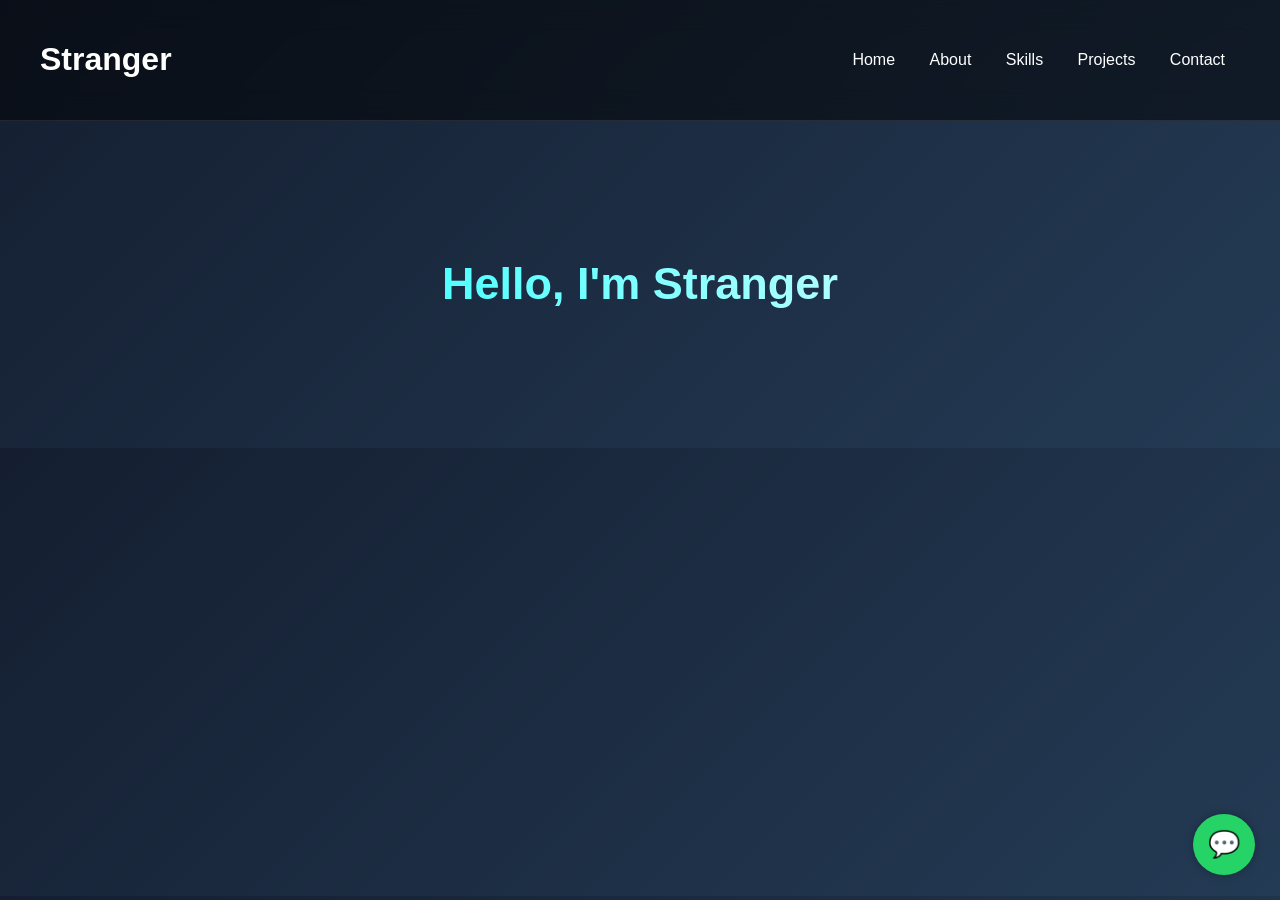
==== index.html @ 96ee2ec2 "Add files via upload" ====
<!DOCTYPE html>
<html lang="en">
<head>
<meta charset="UTF-8">
<meta name="viewport" content="width=device-width, initial-scale=1.0">
<title>Dynamic Portfolio</title>
<link rel="stylesheet" href="style.css">
</head>

<body>
   <a href="https://wa.me/919172201238" target="_blank" class="whatsapp-float">
    💬
</a>

<div id="header"></div>
<div id="hero"></div>

<script src="script.js"></script>
</body>
</html>
---- style.css ----
/* ===============================
   1. VARIABLES (Easy Customization)
=================================*/
:root {
    --primary: cyan;
    --bg-dark: #141e30;
    --bg-light: #243b55;
    --text: white;
    --card-bg: rgba(255,255,255,0.08);
}

/* ===============================
   2. RESET
=================================*/
body {
    margin: 0;
    font-family: 'Poppins', Arial, sans-serif;
    background: linear-gradient(135deg, var(--bg-dark), var(--bg-light));
    color: var(--text);
    scroll-behavior: smooth;
}

/* ===============================
   3. HEADER (Glass UI 🔥)
=================================*/
header {
    display: flex;
    justify-content: space-between;
    align-items: center;
    padding: 20px 40px;
    background: rgba(0,0,0,0.5);
    backdrop-filter: blur(15px);
    position: sticky;
    top: 0;
    z-index: 100;
    border-bottom: 1px solid rgba(255,255,255,0.1);
}

/* ===============================
   4. NAVBAR
=================================*/
nav a {
    margin: 0 15px;
    color: var(--text);
    text-decoration: none;
    position: relative;
    transition: 0.3s;
}

nav a::after {
    content: "";
    position: absolute;
    width: 0%;
    height: 2px;
    background: var(--primary);
    left: 0;
    bottom: -5px;
    transition: 0.3s;
}

nav a:hover::after {
    width: 100%;
}

/* ===============================
   5. HERO (Modern Text 🔥)
=================================*/
.hero {
    text-align: center;
    padding: 100px;
}

.hero h2 {
    font-size: 45px;
    background: linear-gradient(90deg, cyan, white);
    -webkit-background-clip: text;
    -webkit-text-fill-color: transparent;
    animation: fadeIn 2s ease-in-out;
}

.hero p {
    font-size: 22px;
    color: var(--primary);
}

/* ===============================
   6. BUTTON (Glow Effect)
=================================*/
.btn {
    padding: 10px 20px;
    background: linear-gradient(45deg, cyan, blue);
    color: white;
    border-radius: 30px;
    text-decoration: none;
    transition: 0.3s;
}

.btn:hover {
    box-shadow: 0 0 15px var(--primary);
    transform: scale(1.05);
}

/* ===============================
   7. SECTIONS
=================================*/
section {
    padding: 60px;
}

/* ===============================
   8. PROJECT CARD (Glass + Hover)
=================================*/
.project-card {
    background: var(--card-bg);
    padding: 20px;
    margin: 15px;
    border-radius: 20px;
    transition: 0.4s;
    backdrop-filter: blur(10px);
    border: 1px solid rgba(255,255,255,0.1);
}

.project-card:hover {
    transform: translateY(-10px) scale(1.03);
    box-shadow: 0 0 20px var(--primary);
}

/* ===============================
   9. SKILL BAR (Animated)
=================================*/
.bar {
    background: #444;
    height: 10px;
    border-radius: 10px;
}

.progress {
    height: 10px;
    background: linear-gradient(90deg, cyan, blue);
    border-radius: 10px;
    animation: loadBar 2s ease forwards;
}

@keyframes loadBar {
    from { width: 0; }
}

/* ===============================
   10. FORM
=================================*/
input, textarea {
    width: 100%;
    padding: 12px;
    margin: 10px 0;
    border-radius: 10px;
    border: none;
    outline: none;
}

/* ===============================
   11. ANIMATIONS
=================================*/
@keyframes fadeIn {
    from { opacity: 0; }
    to { opacity: 1; }
}

/* ===============================
   12. WHATSAPP FLOAT BUTTON 🔥
=================================*/
.whatsapp-float {
    position: fixed;
    bottom: 25px;
    right: 25px;
    background: #25D366;
    color: white;
    font-size: 26px;
    padding: 15px;
    border-radius: 50%;
    text-align: center;
    box-shadow: 0 0 10px rgba(0,0,0,0.3);
    text-decoration: none;
    z-index: 1000;
    animation: pulse 2s infinite;
}

.whatsapp-float:hover {
    transform: scale(1.1);
}

@keyframes pulse {
    0% { box-shadow: 0 0 0 0 rgba(37,211,102,0.7); }
    70% { box-shadow: 0 0 0 15px rgba(37,211,102,0); }
    100% { box-shadow: 0 0 0 0 rgba(37,211,102,0); }
}

/* ===============================
   13. RESPONSIVE (Mobile)
=================================*/
@media (max-width: 768px) {

    header {
        flex-direction: column;
        text-align: center;
    }

    nav {
        margin-top: 10px;
    }

    .hero {
        padding: 50px;
    }

    .hero h2 {
        font-size: 28px;
    }

    section {
        padding: 30px;
    }
}

/* ===============================
   MOBILE PERFECT RESPONSIVE 🔥
=================================*/

/* Small devices (phones) */
@media (max-width: 768px) {

    /* HEADER */
    header {
        flex-direction: column;
        padding: 15px;
    }

    nav {
        display: flex;
        flex-wrap: wrap;
        justify-content: center;
        gap: 10px;
    }

    nav a {
        margin: 5px;
        font-size: 14px;
    }

    /* HERO */
    .hero {
        padding: 40px 20px;
    }

    .hero h2 {
        font-size: 26px;
    }

    .hero p {
        font-size: 16px;
    }

    /* SECTIONS */
    section {
        padding: 25px 15px;
    }

    /* PROJECTS GRID */
    .project-card {
        margin: 10px 0;
    }

    /* SKILLS */
    .skill {
        margin-bottom: 15px;
    }

    /* FORM */
    input, textarea {
        font-size: 14px;
        padding: 10px;
    }

    .btn {
        width: 100%;
        text-align: center;
    }

    /* WHATSAPP BUTTON */
    .whatsapp-float {
        bottom: 15px;
        right: 15px;
        font-size: 20px;
        padding: 12px;
    }
}

/* Extra small devices (very small phones) */
@media (max-width: 480px) {

    .hero h2 {
        font-size: 22px;
    }

    .hero p {
        font-size: 14px;
    }

    nav a {
        font-size: 12px;
    }
}
/* ===============================
   ABOUT CARD UI 🔥
=================================*/

.about-section {
    display: flex;
    justify-content: center;
    align-items: center;
}

.about-card {
    max-width: 800px;
    background: rgba(255,255,255,0.08);
    padding: 30px;
    border-radius: 20px;
    backdrop-filter: blur(15px);
    border: 1px solid rgba(255,255,255,0.1);
    transition: 0.4s;
}

.about-card:hover {
    transform: scale(1.02);
    box-shadow: 0 0 20px cyan;
}

.about-text h2 {
    margin-bottom: 15px;
    color: cyan;
}

.about-text p {
    line-height: 1.6;
    margin-bottom: 10px;
}
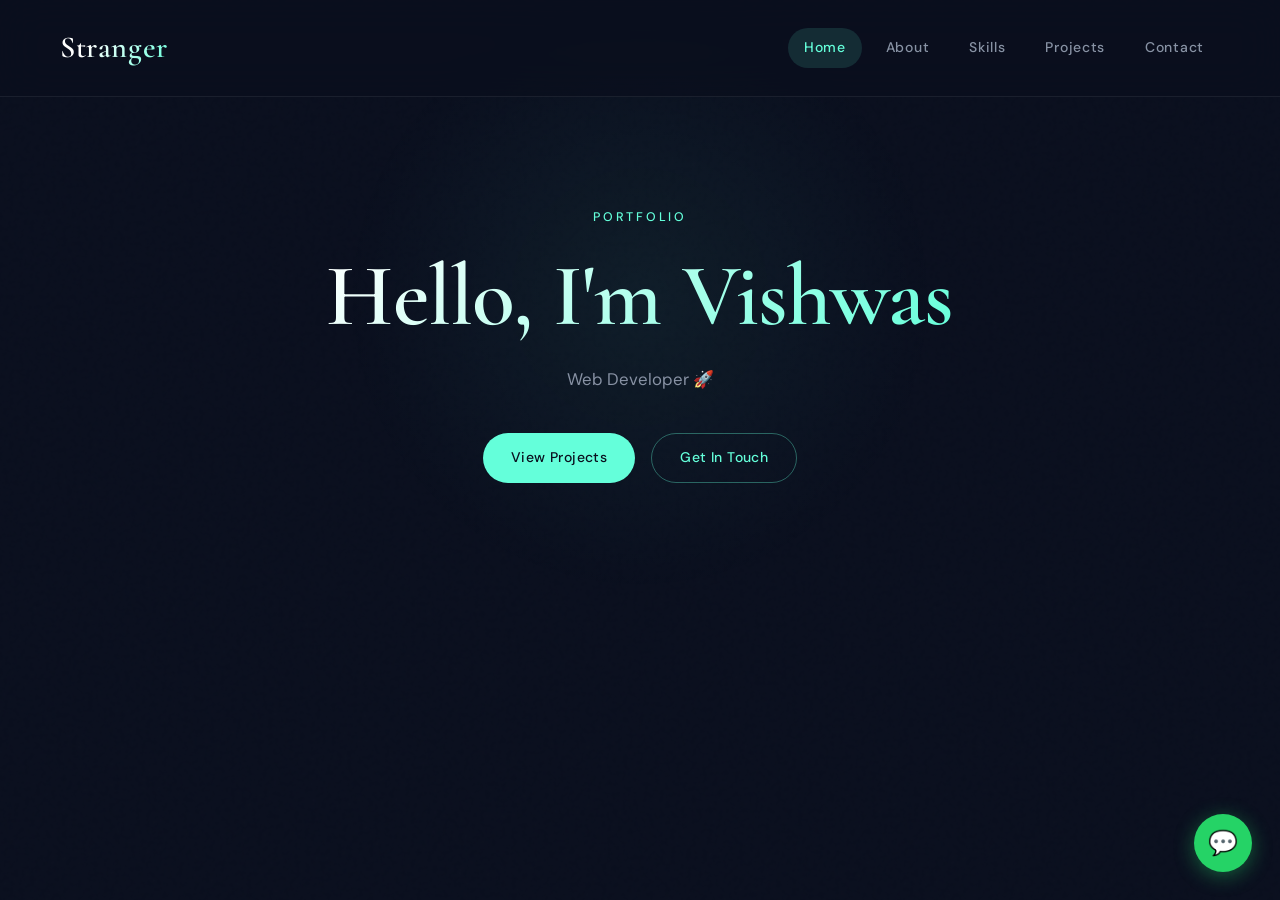
==== commit f792e533: "Update portfolio title and maintain structure" ====
--- a/index.html
+++ b/index.html
@@ -1,20 +1,23 @@
 <!DOCTYPE html>
 <html lang="en">
 <head>
-<meta charset="UTF-8">
-<meta name="viewport" content="width=device-width, initial-scale=1.0">
-<title>Dynamic Portfolio</title>
-<link rel="stylesheet" href="style.css">
+    <meta charset="UTF-8">
+    <meta name="viewport" content="width=device-width, initial-scale=1.0">
+    <title>Vishwas Saroj — Portfolio</title>
+    <link rel="preconnect" href="https://fonts.googleapis.com">
+    <link rel="preconnect" href="https://fonts.gstatic.com" crossorigin>
+    <link rel="stylesheet" href="style.css">
 </head>
+<body>
 
-<body>
-   <a href="https://wa.me/919172201238" target="_blank" class="whatsapp-float">
-    💬
-</a>
+    <!-- WhatsApp Float (unchanged) -->
+    <a href="https://wa.me/919172201238" target="_blank" class="whatsapp-float" aria-label="Chat on WhatsApp">
+        💬
+    </a>
 
-<div id="header"></div>
-<div id="hero"></div>
+    <div id="header"></div>
+    <div id="hero"></div>
 
-<script src="script.js"></script>
+    <script src="script.js"></script>
 </body>
 </html>
--- a/style.css
+++ b/style.css
@@ -1,345 +1,691 @@
 /* ===============================
-   1. VARIABLES (Easy Customization)
-=================================*/
+   GOOGLE FONTS IMPORT
+================================*/
+@import url('https://fonts.googleapis.com/css2?family=Cormorant+Garamond:wght@300;400;600;700&family=DM+Sans:wght@300;400;500;600&display=swap');
+
+/* ===============================
+   1. VARIABLES
+================================*/
 :root {
-    --primary: cyan;
-    --bg-dark: #141e30;
-    --bg-light: #243b55;
-    --text: white;
-    --card-bg: rgba(255,255,255,0.08);
-}
-
-/* ===============================
-   2. RESET
-=================================*/
+    --primary: #64ffda;
+    --primary-dim: rgba(100, 255, 218, 0.12);
+    --accent: #7f5af0;
+    --bg: #0a0f1e;
+    --bg-2: #0f172a;
+    --surface: rgba(255, 255, 255, 0.04);
+    --surface-hover: rgba(255, 255, 255, 0.08);
+    --border: rgba(255, 255, 255, 0.07);
+    --text: #e2e8f0;
+    --text-muted: #8892a4;
+    --display-font: 'Cormorant Garamond', serif;
+    --body-font: 'DM Sans', sans-serif;
+    --transition: all 0.35s cubic-bezier(0.4, 0, 0.2, 1);
+    --radius: 16px;
+    --radius-sm: 10px;
+    --shadow: 0 20px 60px rgba(0, 0, 0, 0.5);
+}
+
+/* ===============================
+   2. RESET & BASE
+================================*/
+*, *::before, *::after {
+    box-sizing: border-box;
+    margin: 0;
+    padding: 0;
+}
+
+html {
+    scroll-behavior: smooth;
+}
+
 body {
-    margin: 0;
-    font-family: 'Poppins', Arial, sans-serif;
-    background: linear-gradient(135deg, var(--bg-dark), var(--bg-light));
+    font-family: var(--body-font);
+    background-color: var(--bg);
     color: var(--text);
-    scroll-behavior: smooth;
-}
-
-/* ===============================
-   3. HEADER (Glass UI 🔥)
-=================================*/
+    line-height: 1.7;
+    min-height: 100vh;
+    overflow-x: hidden;
+}
+
+/* Subtle noise overlay for texture */
+body::before {
+    content: '';
+    position: fixed;
+    inset: 0;
+    background-image: url("data:image/svg+xml,%3Csvg viewBox='0 0 200 200' xmlns='http://www.w3.org/2000/svg'%3E%3Cfilter id='n'%3E%3CfeTurbulence type='fractalNoise' baseFrequency='0.85' numOctaves='4' stitchTiles='stitch'/%3E%3C/filter%3E%3Crect width='100%25' height='100%25' filter='url(%23n)' opacity='0.04'/%3E%3C/svg%3E");
+    pointer-events: none;
+    z-index: 0;
+    opacity: 0.4;
+}
+
+/* ===============================
+   3. HEADER / NAVBAR
+================================*/
 header {
     display: flex;
     justify-content: space-between;
     align-items: center;
-    padding: 20px 40px;
-    background: rgba(0,0,0,0.5);
-    backdrop-filter: blur(15px);
+    padding: 22px 60px;
+    background: rgba(10, 15, 30, 0.82);
+    backdrop-filter: blur(20px);
+    -webkit-backdrop-filter: blur(20px);
     position: sticky;
     top: 0;
     z-index: 100;
-    border-bottom: 1px solid rgba(255,255,255,0.1);
-}
-
-/* ===============================
-   4. NAVBAR
-=================================*/
-nav a {
-    margin: 0 15px;
-    color: var(--text);
-    text-decoration: none;
-    position: relative;
-    transition: 0.3s;
-}
-
-nav a::after {
-    content: "";
-    position: absolute;
-    width: 0%;
-    height: 2px;
-    background: var(--primary);
-    left: 0;
-    bottom: -5px;
-    transition: 0.3s;
-}
-
-nav a:hover::after {
-    width: 100%;
-}
-
-/* ===============================
-   5. HERO (Modern Text 🔥)
-=================================*/
-.hero {
-    text-align: center;
-    padding: 100px;
-}
-
-.hero h2 {
-    font-size: 45px;
-    background: linear-gradient(90deg, cyan, white);
+    border-bottom: 1px solid var(--border);
+}
+
+header h1 {
+    font-family: var(--display-font);
+    font-size: 1.9rem;
+    font-weight: 600;
+    letter-spacing: 0.02em;
+    background: linear-gradient(120deg, #ffffff 30%, var(--primary));
     -webkit-background-clip: text;
     -webkit-text-fill-color: transparent;
-    animation: fadeIn 2s ease-in-out;
-}
-
-.hero p {
-    font-size: 22px;
-    color: var(--primary);
-}
-
-/* ===============================
-   6. BUTTON (Glow Effect)
-=================================*/
+    background-clip: text;
+}
+
+/* ===============================
+   4. NAVIGATION
+================================*/
+nav {
+    display: flex;
+    align-items: center;
+    gap: 8px;
+}
+
+nav a {
+    color: var(--text-muted);
+    text-decoration: none;
+    font-size: 0.875rem;
+    font-weight: 500;
+    letter-spacing: 0.05em;
+    padding: 8px 16px;
+    border-radius: 30px;
+    transition: var(--transition);
+    position: relative;
+}
+
+nav a:hover {
+    color: var(--primary);
+    background: var(--primary-dim);
+}
+
+nav a.active {
+    color: var(--primary);
+    background: var(--primary-dim);
+}
+
+/* ===============================
+   5. HERO SECTION
+================================*/
+.hero {
+    display: flex;
+    flex-direction: column;
+    align-items: center;
+    justify-content: center;
+    text-align: center;
+    padding: 110px 40px 90px;
+    position: relative;
+}
+
+.hero::before {
+    content: '';
+    position: absolute;
+    top: -100px;
+    left: 50%;
+    transform: translateX(-50%);
+    width: 600px;
+    height: 600px;
+    background: radial-gradient(ellipse, rgba(100, 255, 218, 0.06) 0%, transparent 70%);
+    pointer-events: none;
+}
+
+.hero-label {
+    font-size: 0.78rem;
+    letter-spacing: 0.22em;
+    text-transform: uppercase;
+    color: var(--primary);
+    font-weight: 500;
+    margin-bottom: 20px;
+    opacity: 0;
+    animation: slideUp 0.6s ease forwards 0.2s;
+}
+
+.hero h2 {
+    font-family: var(--display-font);
+    font-size: clamp(2.8rem, 7vw, 5.5rem);
+    font-weight: 600;
+    line-height: 1.1;
+    letter-spacing: -0.01em;
+    background: linear-gradient(135deg, #ffffff 0%, var(--primary) 100%);
+    -webkit-background-clip: text;
+    -webkit-text-fill-color: transparent;
+    background-clip: text;
+    opacity: 0;
+    animation: slideUp 0.7s ease forwards 0.35s;
+    margin-bottom: 20px;
+}
+
+#role {
+    font-size: 1.05rem;
+    color: var(--text-muted);
+    font-weight: 400;
+    min-height: 1.7em;
+    opacity: 0;
+    animation: slideUp 0.7s ease forwards 0.5s;
+}
+
+.hero-cta {
+    margin-top: 40px;
+    display: flex;
+    gap: 16px;
+    flex-wrap: wrap;
+    justify-content: center;
+    opacity: 0;
+    animation: slideUp 0.7s ease forwards 0.65s;
+}
+
+/* ===============================
+   6. BUTTONS
+================================*/
 .btn {
-    padding: 10px 20px;
-    background: linear-gradient(45deg, cyan, blue);
-    color: white;
-    border-radius: 30px;
+    display: inline-flex;
+    align-items: center;
+    gap: 8px;
+    padding: 12px 28px;
+    border-radius: 50px;
+    font-family: var(--body-font);
+    font-size: 0.875rem;
+    font-weight: 500;
+    cursor: pointer;
+    transition: var(--transition);
     text-decoration: none;
-    transition: 0.3s;
-}
-
-.btn:hover {
-    box-shadow: 0 0 15px var(--primary);
-    transform: scale(1.05);
-}
-
-/* ===============================
-   7. SECTIONS
-=================================*/
+    border: none;
+    letter-spacing: 0.03em;
+}
+
+.btn-primary {
+    background: var(--primary);
+    color: #0a0f1e;
+}
+
+.btn-primary:hover {
+    transform: translateY(-2px);
+    box-shadow: 0 8px 30px rgba(100, 255, 218, 0.3);
+}
+
+.btn-outline {
+    background: transparent;
+    color: var(--primary);
+    border: 1px solid rgba(100, 255, 218, 0.35);
+}
+
+.btn-outline:hover {
+    background: var(--primary-dim);
+    transform: translateY(-2px);
+}
+
+/* ===============================
+   7. SECTION STYLES
+================================*/
 section {
-    padding: 60px;
-}
-
-/* ===============================
-   8. PROJECT CARD (Glass + Hover)
-=================================*/
+    padding: 80px 60px;
+    max-width: 1100px;
+    margin: 0 auto;
+}
+
+.section-label {
+    font-size: 0.75rem;
+    letter-spacing: 0.2em;
+    text-transform: uppercase;
+    color: var(--primary);
+    font-weight: 500;
+    margin-bottom: 12px;
+    display: block;
+}
+
+section h2 {
+    font-family: var(--display-font);
+    font-size: clamp(2rem, 4vw, 3rem);
+    font-weight: 600;
+    color: #fff;
+    margin-bottom: 50px;
+    line-height: 1.2;
+}
+
+/* ===============================
+   8. ABOUT SECTION
+================================*/
+.about-grid {
+    display: grid;
+    grid-template-columns: 1fr 1fr;
+    gap: 40px;
+    align-items: start;
+}
+
+.about-text p {
+    color: var(--text-muted);
+    margin-bottom: 18px;
+    font-size: 1rem;
+    line-height: 1.8;
+}
+
+.about-text p strong {
+    color: var(--text);
+    font-weight: 500;
+}
+
+.about-stats {
+    display: grid;
+    grid-template-columns: 1fr 1fr;
+    gap: 20px;
+}
+
+.stat-card {
+    background: var(--surface);
+    border: 1px solid var(--border);
+    border-radius: var(--radius);
+    padding: 24px;
+    text-align: center;
+    transition: var(--transition);
+}
+
+.stat-card:hover {
+    background: var(--surface-hover);
+    border-color: rgba(100, 255, 218, 0.2);
+    transform: translateY(-4px);
+}
+
+.stat-number {
+    font-family: var(--display-font);
+    font-size: 2.4rem;
+    font-weight: 700;
+    color: var(--primary);
+    line-height: 1;
+}
+
+.stat-label {
+    font-size: 0.8rem;
+    color: var(--text-muted);
+    margin-top: 6px;
+    letter-spacing: 0.05em;
+}
+
+/* ===============================
+   9. SKILLS SECTION
+================================*/
+.skills-grid {
+    display: grid;
+    grid-template-columns: repeat(auto-fill, minmax(260px, 1fr));
+    gap: 24px;
+}
+
+.skill-item {
+    background: var(--surface);
+    border: 1px solid var(--border);
+    border-radius: var(--radius);
+    padding: 24px;
+    transition: var(--transition);
+}
+
+.skill-item:hover {
+    background: var(--surface-hover);
+    border-color: rgba(100, 255, 218, 0.2);
+    transform: translateY(-4px);
+}
+
+.skill-header {
+    display: flex;
+    justify-content: space-between;
+    align-items: center;
+    margin-bottom: 14px;
+}
+
+.skill-name {
+    font-size: 0.9rem;
+    font-weight: 500;
+    color: var(--text);
+}
+
+.skill-percent {
+    font-size: 0.8rem;
+    color: var(--primary);
+    font-weight: 600;
+}
+
+.bar {
+    background: rgba(255, 255, 255, 0.08);
+    height: 5px;
+    border-radius: 10px;
+    overflow: hidden;
+}
+
+.progress {
+    height: 100%;
+    background: linear-gradient(90deg, var(--primary), var(--accent));
+    border-radius: 10px;
+    animation: loadBar 1.4s cubic-bezier(0.4, 0, 0.2, 1) forwards;
+}
+
+@keyframes loadBar {
+    from { width: 0%; }
+}
+
+/* ===============================
+   10. PROJECTS SECTION
+================================*/
+.projects-grid {
+    display: grid;
+    grid-template-columns: repeat(auto-fill, minmax(280px, 1fr));
+    gap: 24px;
+}
+
 .project-card {
-    background: var(--card-bg);
-    padding: 20px;
-    margin: 15px;
+    background: var(--surface);
+    border: 1px solid var(--border);
+    border-radius: var(--radius);
+    padding: 32px 28px;
+    transition: var(--transition);
+    position: relative;
+    overflow: hidden;
+    cursor: default;
+}
+
+.project-card::before {
+    content: '';
+    position: absolute;
+    top: 0;
+    left: 0;
+    right: 0;
+    height: 2px;
+    background: linear-gradient(90deg, var(--primary), var(--accent));
+    opacity: 0;
+    transition: var(--transition);
+}
+
+.project-card:hover {
+    background: var(--surface-hover);
+    border-color: rgba(100, 255, 218, 0.2);
+    transform: translateY(-8px);
+    box-shadow: 0 20px 50px rgba(0, 0, 0, 0.4);
+}
+
+.project-card:hover::before {
+    opacity: 1;
+}
+
+.project-icon {
+    font-size: 1.8rem;
+    margin-bottom: 18px;
+    display: block;
+}
+
+.project-card h3 {
+    font-family: var(--display-font);
+    font-size: 1.35rem;
+    font-weight: 600;
+    color: #fff;
+    margin-bottom: 10px;
+}
+
+.project-card p {
+    font-size: 0.85rem;
+    color: var(--text-muted);
+    line-height: 1.6;
+}
+
+.project-tag {
+    display: inline-block;
+    background: var(--primary-dim);
+    color: var(--primary);
+    font-size: 0.7rem;
+    letter-spacing: 0.06em;
+    padding: 4px 10px;
     border-radius: 20px;
-    transition: 0.4s;
-    backdrop-filter: blur(10px);
-    border: 1px solid rgba(255,255,255,0.1);
-}
-
-.project-card:hover {
-    transform: translateY(-10px) scale(1.03);
-    box-shadow: 0 0 20px var(--primary);
-}
-
-/* ===============================
-   9. SKILL BAR (Animated)
-=================================*/
-.bar {
-    background: #444;
-    height: 10px;
-    border-radius: 10px;
-}
-
-.progress {
-    height: 10px;
-    background: linear-gradient(90deg, cyan, blue);
-    border-radius: 10px;
-    animation: loadBar 2s ease forwards;
-}
-
-@keyframes loadBar {
-    from { width: 0; }
-}
-
-/* ===============================
-   10. FORM
-=================================*/
+    margin-top: 16px;
+    font-weight: 500;
+}
+
+/* ===============================
+   11. CONTACT SECTION
+================================*/
+.contact-wrapper {
+    display: grid;
+    grid-template-columns: 1fr 1.4fr;
+    gap: 50px;
+    align-items: start;
+}
+
+.contact-info h3 {
+    font-family: var(--display-font);
+    font-size: 1.6rem;
+    font-weight: 600;
+    color: #fff;
+    margin-bottom: 16px;
+}
+
+.contact-info p {
+    color: var(--text-muted);
+    font-size: 0.9rem;
+    line-height: 1.75;
+    margin-bottom: 32px;
+}
+
+.contact-links {
+    display: flex;
+    flex-direction: column;
+    gap: 14px;
+}
+
+.contact-link {
+    display: flex;
+    align-items: center;
+    gap: 14px;
+    color: var(--text-muted);
+    font-size: 0.9rem;
+    transition: var(--transition);
+    text-decoration: none;
+}
+
+.contact-link:hover {
+    color: var(--primary);
+    transform: translateX(4px);
+}
+
+.contact-link-icon {
+    width: 38px;
+    height: 38px;
+    background: var(--surface);
+    border: 1px solid var(--border);
+    border-radius: var(--radius-sm);
+    display: flex;
+    align-items: center;
+    justify-content: center;
+    font-size: 1rem;
+    flex-shrink: 0;
+    transition: var(--transition);
+}
+
+.contact-link:hover .contact-link-icon {
+    background: var(--primary-dim);
+    border-color: rgba(100, 255, 218, 0.3);
+}
+
+/* ===============================
+   12. CONTACT FORM
+================================*/
+.contact-form {
+    display: flex;
+    flex-direction: column;
+    gap: 14px;
+}
+
+.form-group {
+    display: flex;
+    flex-direction: column;
+    gap: 6px;
+}
+
+.form-group label {
+    font-size: 0.78rem;
+    letter-spacing: 0.07em;
+    text-transform: uppercase;
+    color: var(--text-muted);
+    font-weight: 500;
+}
+
 input, textarea {
     width: 100%;
-    padding: 12px;
-    margin: 10px 0;
-    border-radius: 10px;
-    border: none;
+    padding: 13px 16px;
+    background: var(--surface);
+    border: 1px solid var(--border);
+    border-radius: var(--radius-sm);
+    color: var(--text);
+    font-family: var(--body-font);
+    font-size: 0.9rem;
     outline: none;
-}
-
-/* ===============================
-   11. ANIMATIONS
-=================================*/
-@keyframes fadeIn {
-    from { opacity: 0; }
-    to { opacity: 1; }
-}
-
-/* ===============================
-   12. WHATSAPP FLOAT BUTTON 🔥
-=================================*/
+    transition: var(--transition);
+}
+
+input:focus, textarea:focus {
+    border-color: rgba(100, 255, 218, 0.45);
+    background: var(--surface-hover);
+    box-shadow: 0 0 0 3px rgba(100, 255, 218, 0.06);
+}
+
+input::placeholder, textarea::placeholder {
+    color: rgba(136, 146, 164, 0.5);
+}
+
+textarea {
+    resize: vertical;
+    min-height: 130px;
+}
+
+/* ===============================
+   13. WHATSAPP FLOAT (UNCHANGED)
+================================*/
 .whatsapp-float {
     position: fixed;
-    bottom: 25px;
-    right: 25px;
+    bottom: 28px;
+    right: 28px;
     background: #25D366;
     color: white;
-    font-size: 26px;
-    padding: 15px;
+    font-size: 24px;
+    width: 58px;
+    height: 58px;
+    display: flex;
+    align-items: center;
+    justify-content: center;
     border-radius: 50%;
-    text-align: center;
-    box-shadow: 0 0 10px rgba(0,0,0,0.3);
+    box-shadow: 0 4px 20px rgba(37, 211, 102, 0.4);
     text-decoration: none;
     z-index: 1000;
     animation: pulse 2s infinite;
+    transition: transform 0.2s ease;
 }
 
 .whatsapp-float:hover {
-    transform: scale(1.1);
+    transform: scale(1.12);
 }
 
 @keyframes pulse {
-    0% { box-shadow: 0 0 0 0 rgba(37,211,102,0.7); }
-    70% { box-shadow: 0 0 0 15px rgba(37,211,102,0); }
-    100% { box-shadow: 0 0 0 0 rgba(37,211,102,0); }
-}
-
-/* ===============================
-   13. RESPONSIVE (Mobile)
-=================================*/
-@media (max-width: 768px) {
-
+    0%   { box-shadow: 0 0 0 0   rgba(37, 211, 102, 0.6); }
+    70%  { box-shadow: 0 0 0 16px rgba(37, 211, 102, 0); }
+    100% { box-shadow: 0 0 0 0   rgba(37, 211, 102, 0); }
+}
+
+/* ===============================
+   14. DIVIDER
+================================*/
+.divider {
+    width: 60px;
+    height: 2px;
+    background: linear-gradient(90deg, var(--primary), transparent);
+    margin-bottom: 40px;
+}
+
+/* ===============================
+   15. ANIMATIONS
+================================*/
+@keyframes slideUp {
+    from { opacity: 0; transform: translateY(24px); }
+    to   { opacity: 1; transform: translateY(0); }
+}
+
+@keyframes fadeIn {
+    from { opacity: 0; }
+    to   { opacity: 1; }
+}
+
+/* ===============================
+   16. RESPONSIVE — TABLET
+================================*/
+@media (max-width: 900px) {
+    header { padding: 18px 30px; }
+    section { padding: 60px 30px; }
+
+    .about-grid {
+        grid-template-columns: 1fr;
+    }
+
+    .contact-wrapper {
+        grid-template-columns: 1fr;
+        gap: 40px;
+    }
+}
+
+/* ===============================
+   17. RESPONSIVE — MOBILE
+================================*/
+@media (max-width: 680px) {
     header {
         flex-direction: column;
-        text-align: center;
-    }
+        gap: 14px;
+        padding: 16px 20px;
+    }
+
+    header h1 { font-size: 1.5rem; }
 
     nav {
-        margin-top: 10px;
-    }
-
-    .hero {
-        padding: 50px;
-    }
-
-    .hero h2 {
-        font-size: 28px;
-    }
-
-    section {
-        padding: 30px;
-    }
-}
-
-/* ===============================
-   MOBILE PERFECT RESPONSIVE 🔥
-=================================*/
-
-/* Small devices (phones) */
-@media (max-width: 768px) {
-
-    /* HEADER */
-    header {
-        flex-direction: column;
-        padding: 15px;
-    }
-
-    nav {
-        display: flex;
         flex-wrap: wrap;
         justify-content: center;
-        gap: 10px;
+        gap: 4px;
     }
 
     nav a {
-        margin: 5px;
-        font-size: 14px;
-    }
-
-    /* HERO */
-    .hero {
-        padding: 40px 20px;
-    }
-
-    .hero h2 {
-        font-size: 26px;
-    }
-
-    .hero p {
-        font-size: 16px;
-    }
-
-    /* SECTIONS */
-    section {
-        padding: 25px 15px;
-    }
-
-    /* PROJECTS GRID */
-    .project-card {
-        margin: 10px 0;
-    }
-
-    /* SKILLS */
-    .skill {
-        margin-bottom: 15px;
-    }
-
-    /* FORM */
-    input, textarea {
-        font-size: 14px;
-        padding: 10px;
-    }
-
-    .btn {
-        width: 100%;
-        text-align: center;
-    }
-
-    /* WHATSAPP BUTTON */
+        font-size: 0.78rem;
+        padding: 6px 12px;
+    }
+
+    .hero { padding: 70px 24px 60px; }
+
+    section { padding: 50px 22px; }
+
+    .about-stats {
+        grid-template-columns: 1fr 1fr;
+    }
+
+    .projects-grid {
+        grid-template-columns: 1fr;
+    }
+
+    .skills-grid {
+        grid-template-columns: 1fr;
+    }
+
     .whatsapp-float {
-        bottom: 15px;
-        right: 15px;
+        bottom: 18px;
+        right: 18px;
+        width: 50px;
+        height: 50px;
         font-size: 20px;
-        padding: 12px;
-    }
-}
-
-/* Extra small devices (very small phones) */
-@media (max-width: 480px) {
-
-    .hero h2 {
-        font-size: 22px;
-    }
-
-    .hero p {
-        font-size: 14px;
-    }
-
-    nav a {
-        font-size: 12px;
-    }
-}
-/* ===============================
-   ABOUT CARD UI 🔥
-=================================*/
-
-.about-section {
-    display: flex;
-    justify-content: center;
-    align-items: center;
-}
-
-.about-card {
-    max-width: 800px;
-    background: rgba(255,255,255,0.08);
-    padding: 30px;
-    border-radius: 20px;
-    backdrop-filter: blur(15px);
-    border: 1px solid rgba(255,255,255,0.1);
-    transition: 0.4s;
-}
-
-.about-card:hover {
-    transform: scale(1.02);
-    box-shadow: 0 0 20px cyan;
-}
-
-.about-text h2 {
-    margin-bottom: 15px;
-    color: cyan;
-}
-
-.about-text p {
-    line-height: 1.6;
-    margin-bottom: 10px;
-}
+    }
+}
+
+@media (max-width: 400px) {
+    .hero-cta { flex-direction: column; align-items: center; }
+    .about-stats { grid-template-columns: 1fr; }
+}
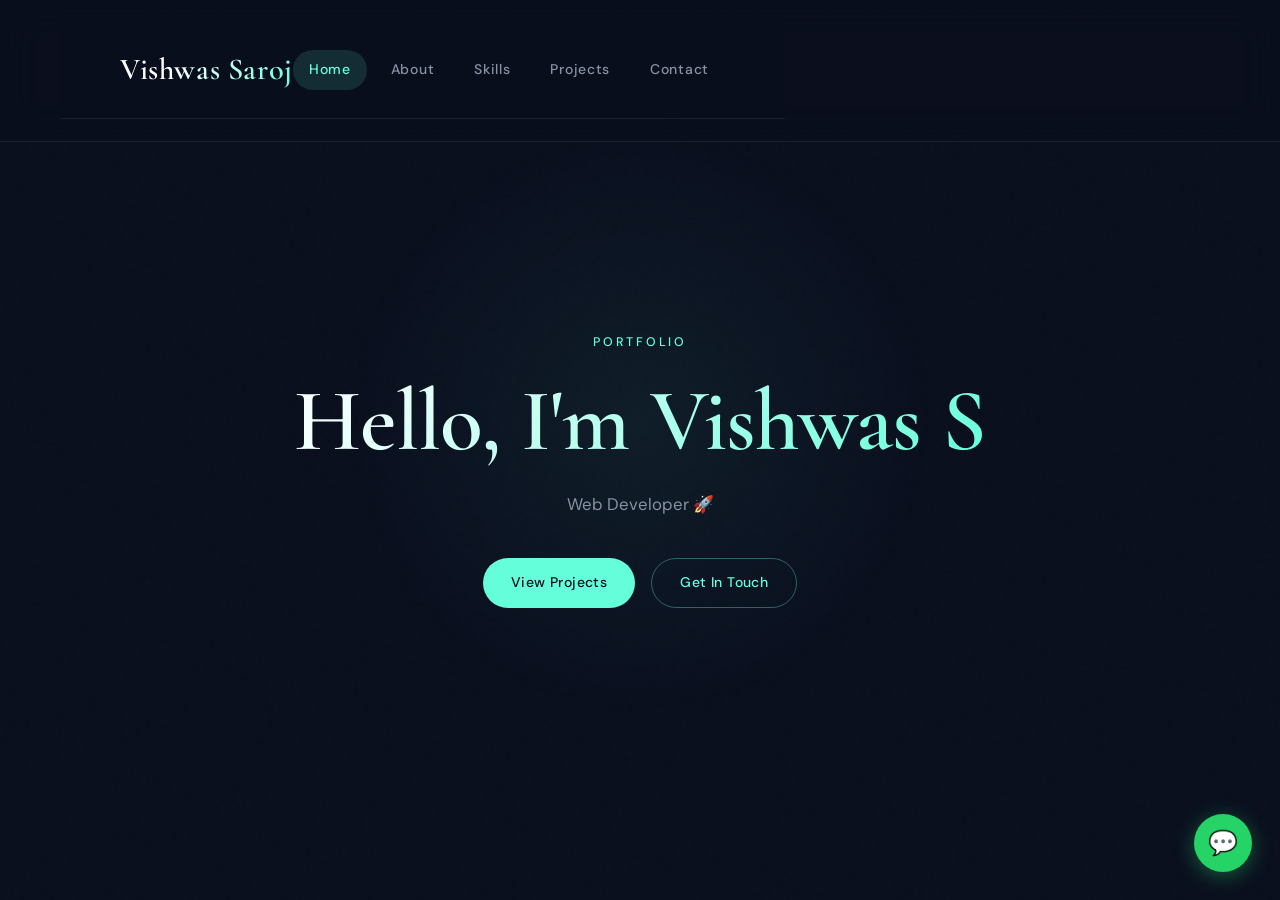
==== commit 752813cb: "Enhance index.html with SEO and structural updates Added SEO metadata, improved title, and structure" ====
--- a/index.html
+++ b/index.html
@@ -3,21 +3,51 @@
 <head>
     <meta charset="UTF-8">
     <meta name="viewport" content="width=device-width, initial-scale=1.0">
-    <title>Vishwas Saroj — Portfolio</title>
+
+    <!-- SEO Title -->
+    <title>Vishwas Saroj | Web Developer Portfolio</title>
+
+    <!-- SEO Meta -->
+    <meta name="description" content="Vishwas Saroj ka professional portfolio. Web developer specializing in HTML, CSS, JavaScript. Projects, skills and contact details available.">
+    <meta name="keywords" content="Vishwas Saroj, Web Developer, Portfolio, HTML, CSS, JavaScript, Freelancer">
+    <meta name="author" content="Vishwas Saroj">
+
+    <!-- Open Graph (for social sharing) -->
+    <meta property="og:title" content="Vishwas Saroj Portfolio">
+    <meta property="og:description" content="Explore my web development projects and portfolio.">
+    <meta property="og:url" content="https://adverlyze.online">
+    <meta property="og:type" content="website">
+
+    <!-- Favicon (optional later) -->
+    <!-- <link rel="icon" href="favicon.ico"> -->
+
+    <!-- Performance -->
     <link rel="preconnect" href="https://fonts.googleapis.com">
     <link rel="preconnect" href="https://fonts.gstatic.com" crossorigin>
+
+    <!-- CSS -->
     <link rel="stylesheet" href="style.css">
 </head>
+
 <body>
 
-    <!-- WhatsApp Float (unchanged) -->
+    <!-- WhatsApp Float -->
     <a href="https://wa.me/919172201238" target="_blank" class="whatsapp-float" aria-label="Chat on WhatsApp">
         💬
     </a>
 
-    <div id="header"></div>
-    <div id="hero"></div>
+    <!-- Main Content -->
+    <header id="header"></header>
 
+    <main>
+        <!-- Important H1 for SEO -->
+        <h1 style="display:none;">Vishwas Saroj - Web Developer Portfolio</h1>
+
+        <section id="hero"></section>
+    </main>
+
+    <!-- JS -->
     <script src="script.js"></script>
+
 </body>
 </html>
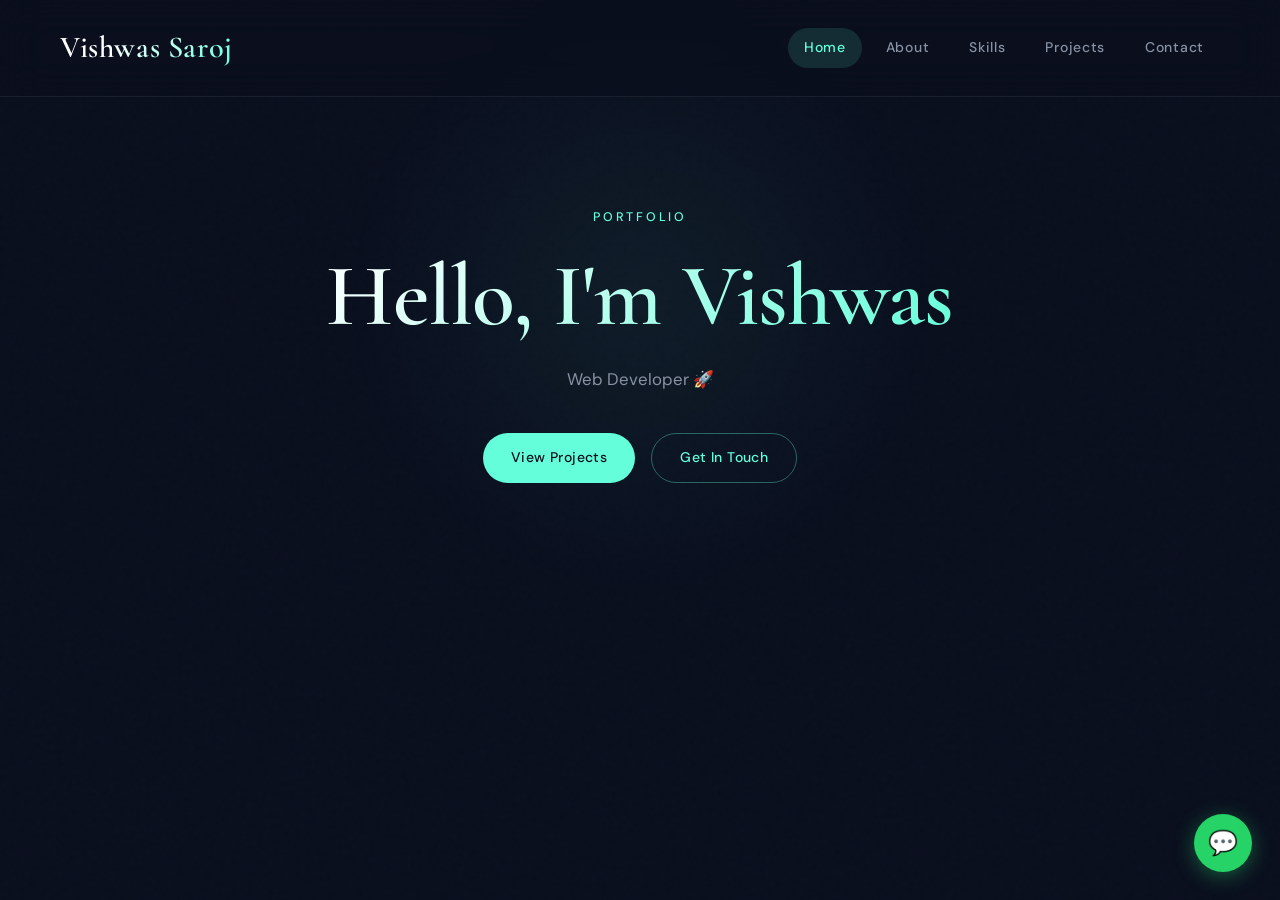
==== commit 7929955a: "Revise index.html for dynamic portfolio Updated the HTML structure and content for the portfolio pag" ====
--- a/index.html
+++ b/index.html
@@ -1,53 +1,20 @@
 <!DOCTYPE html>
 <html lang="en">
 <head>
-    <meta charset="UTF-8">
-    <meta name="viewport" content="width=device-width, initial-scale=1.0">
-
-    <!-- SEO Title -->
-    <title>Vishwas Saroj | Web Developer Portfolio</title>
-
-    <!-- SEO Meta -->
-    <meta name="description" content="Vishwas Saroj ka professional portfolio. Web developer specializing in HTML, CSS, JavaScript. Projects, skills and contact details available.">
-    <meta name="keywords" content="Vishwas Saroj, Web Developer, Portfolio, HTML, CSS, JavaScript, Freelancer">
-    <meta name="author" content="Vishwas Saroj">
-
-    <!-- Open Graph (for social sharing) -->
-    <meta property="og:title" content="Vishwas Saroj Portfolio">
-    <meta property="og:description" content="Explore my web development projects and portfolio.">
-    <meta property="og:url" content="https://adverlyze.online">
-    <meta property="og:type" content="website">
-
-    <!-- Favicon (optional later) -->
-    <!-- <link rel="icon" href="favicon.ico"> -->
-
-    <!-- Performance -->
-    <link rel="preconnect" href="https://fonts.googleapis.com">
-    <link rel="preconnect" href="https://fonts.gstatic.com" crossorigin>
-
-    <!-- CSS -->
-    <link rel="stylesheet" href="style.css">
+<meta charset="UTF-8">
+<meta name="viewport" content="width=device-width, initial-scale=1.0">
+<title>Dynamic Portfolio</title>
+<link rel="stylesheet" href="style.css">
 </head>
 
 <body>
+   <a href="https://wa.me/919172201238" target="_blank" class="whatsapp-float">
+    💬
+</a>
 
-    <!-- WhatsApp Float -->
-    <a href="https://wa.me/919172201238" target="_blank" class="whatsapp-float" aria-label="Chat on WhatsApp">
-        💬
-    </a>
+<div id="header"></div>
+<div id="hero"></div>
 
-    <!-- Main Content -->
-    <header id="header"></header>
-
-    <main>
-        <!-- Important H1 for SEO -->
-        <h1 style="display:none;">Vishwas Saroj - Web Developer Portfolio</h1>
-
-        <section id="hero"></section>
-    </main>
-
-    <!-- JS -->
-    <script src="script.js"></script>
-
+<script src="script.js"></script>
 </body>
 </html>
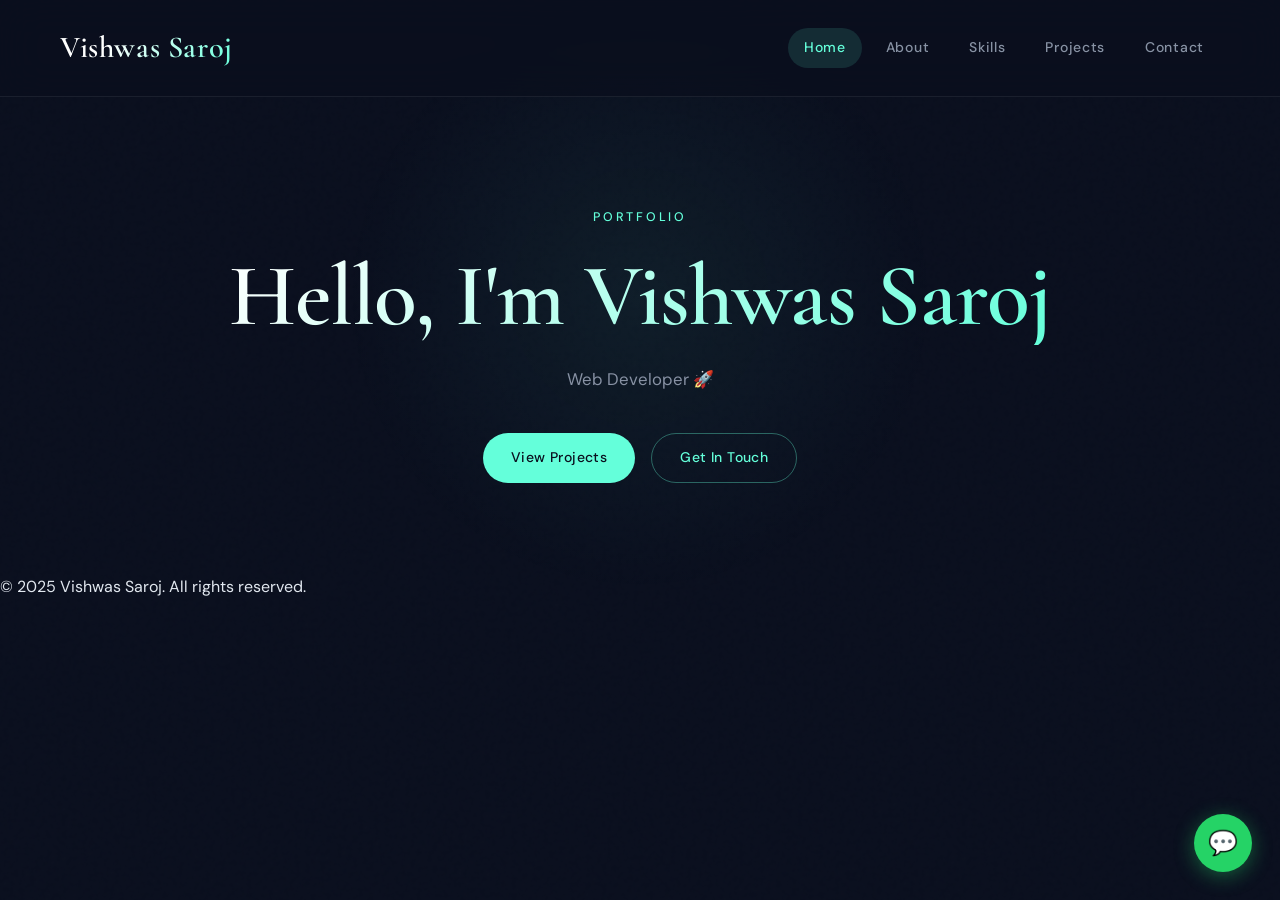
==== commit 72cdec3e: "Revamp index.html for Vishwas Saroj's portfolio Updated the HTML structure and content for the portf" ====
--- a/index.html
+++ b/index.html
@@ -1,20 +1,43 @@
 <!DOCTYPE html>
 <html lang="en">
 <head>
-<meta charset="UTF-8">
-<meta name="viewport" content="width=device-width, initial-scale=1.0">
-<title>Dynamic Portfolio</title>
-<link rel="stylesheet" href="style.css">
+  <meta charset="UTF-8">
+  <meta name="viewport" content="width=device-width, initial-scale=1.0">
+  <title>Vishwas Saroj — Web Developer Portfolio</title>
+  <meta name="description" content="Portfolio of Vishwas Saroj, a passionate web developer skilled in HTML, CSS, JavaScript, PHP and Python. Explore real-world projects and get in touch.">
+  <link rel="stylesheet" href="style.css">
 </head>
+<body>
 
-<body>
-   <a href="https://wa.me/919172201238" target="_blank" class="whatsapp-float">
-    💬
-</a>
+  <a href="https://wa.me/919172201238" target="_blank" class="whatsapp-float" aria-label="Chat on WhatsApp">💬</a>
 
-<div id="header"></div>
-<div id="hero"></div>
+  <header>
+    <h1>Vishwas Saroj</h1>
+    <nav aria-label="Main navigation">
+      <a href="index.html">Home</a>
+      <a href="about.html">About</a>
+      <a href="skills.html">Skills</a>
+      <a href="projects.html">Projects</a>
+      <a href="contact.html">Contact</a>
+    </nav>
+  </header>
 
-<script src="script.js"></script>
+  <main>
+    <section class="hero">
+      <div class="hero-label">Portfolio</div>
+      <h2 id="typing">Hello, I'm Vishwas Saroj</h2>
+      <p id="role">Web Developer 🚀</p>
+      <div class="hero-cta">
+        <a href="projects.html" class="btn btn-primary">View Projects</a>
+        <a href="contact.html" class="btn btn-outline">Get In Touch</a>
+      </div>
+    </section>
+  </main>
+
+  <footer>
+    <p>&copy; 2025 Vishwas Saroj. All rights reserved.</p>
+  </footer>
+
+  <script src="script.js"></script>
 </body>
 </html>
